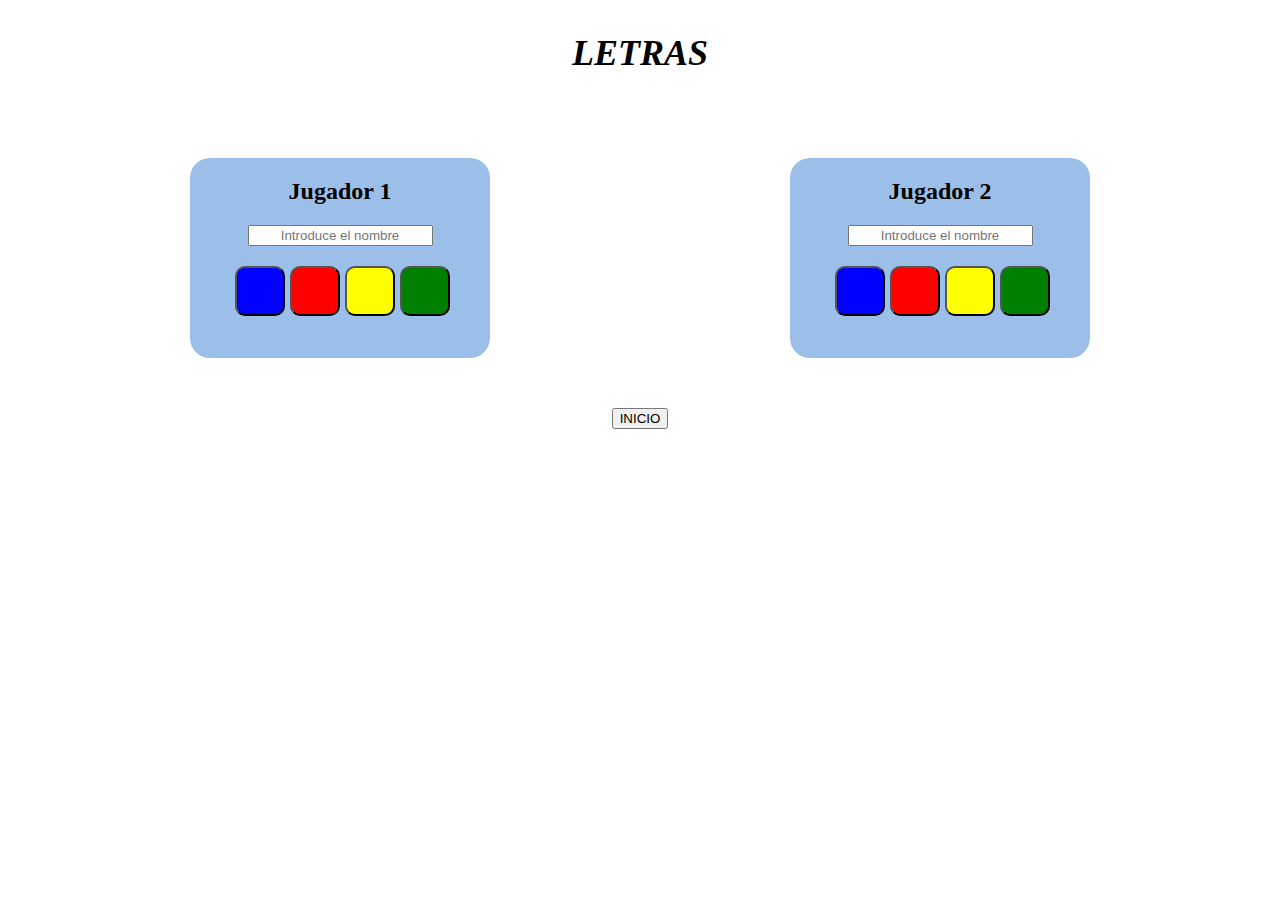
==== index.html @ 9319f1f1 "Fondo pantalla incio actualizado" ====
<!DOCTYPE html>
<html lang="es">
<head>
    <meta charset="UTF-8">
    <meta name="viewport" content="width=device-width, initial-scale=1.0">

    <title>Document</title>
    
    <link rel="stylesheet" href="css/styles.css">
    <link rel="stylesheet" href="css/index.css">
    <script src="js/scripts.js"></script>
    <script src="js/Pruebas.js"></script>
</head>
<body>
    <div id="cuerpo">
    <div id="titulo">
        <div><h1 class="letra">L</h1></div>
        <div><h1 class="letra">E</h1></div>
        <div><h1 class="letra">T</h1></div>
        <div><h1 class="letra">R</h1></div>
        <div><h1 class="letra">A</h1></div>
        <div><h1 class="letra">S</h1></div>
    </div>

    <div id="jugadores">
        <div class="Ju">
            <form class="centrar">
                <h2>Jugador 1</h2>
                <input type="text" name="nombre" placeholder="Introduce el nombre"> 
                <div id="c1" class="colores">
                <input type="button" name="blue" class="color">
                <input type="button" name="red" class="color">
                <input type="button" name="yellow" class="color">
                <input type="button" name="green" class="color">
                </div>
            </form>
        </div>

        <div id="espacio">   </div>

        <div class="Ju">
            <form  class="centrar">
               <h2>Jugador 2</h2> 
               <input type="text" name="nombre" placeholder="Introduce el nombre"> 
               <div id="c2" class="colores">
                <input type="button" name="blue" class="color">
                <input type="button" name="red" class="color">
                <input type="button" name="yellow" class="color">
                <input type="button" name="green" class="color">
                </div>
            </form>
        </div>
    </div>
    <div id="pie">
        <input type="button" name="inicio" id="inicio" value="INICIO"> 
    </div>
    </div>
</body>
</html>
---- css/index.css ----
#cuerpo{
    display: flex;
    justify-content: center;
    align-items: center;
    flex-wrap: wrap;
}
/* LETRAS */
#titulo{
    width: 100%;
    height: 50px;
    display: flex;
    justify-content: center;
}

/* Tamaño y fuente del Titulo*/
.letra{
    font:oblique bold 225% cursive ;
}

/* Cuadrados de jugadores*/
#jugadores{
    margin-top: 100px;
    width: 100%; 
    height: auto;
    display: flex;
    justify-content: center;
    flex-wrap: wrap;
}

.Ju{
    background-color: rgb(155, 191, 233);
    width: 300px;
    height: 200px;
    border-radius: 20px;
}

input::placeholder{ /* Dejar centrado el texto del placeholder*/
    text-align: center;
 }

 /* Cuadrado invisible entre jugadores*/
#espacio{
    width: 300px;
    height: 100px;
    background-color: transparent;
}

.centrar{
    display: flex;
    align-items: center;
    flex-wrap: wrap;
    flex-direction: column;
}

/* Botones de colores*/
.colores{
    margin-top: 10px;
    display: flex;
    flex-wrap: wrap;
}

.color{
    margin-left: 5px;
    width: 50px; 
    height: 50px; 
    border-radius: 10px;
    margin-top: 10px;
}

/* Colores de los botones*/
input[name="blue"]{
    background-color: blue;
}
input[name="red"]{
    background-color: red;
}
input[name="yellow"]{
    background-color: yellow;
}
input[name="green"]{
    background-color: green;
}

/* Donde esta el botón de inicio*/
#pie{
    width: 100%;
    display: flex;
    justify-content: center;
    margin-top: 50px;
}

@media only screen and (max-width: 915px) { /* espacio */
    #espacio {
      width: 900px;
    }
}
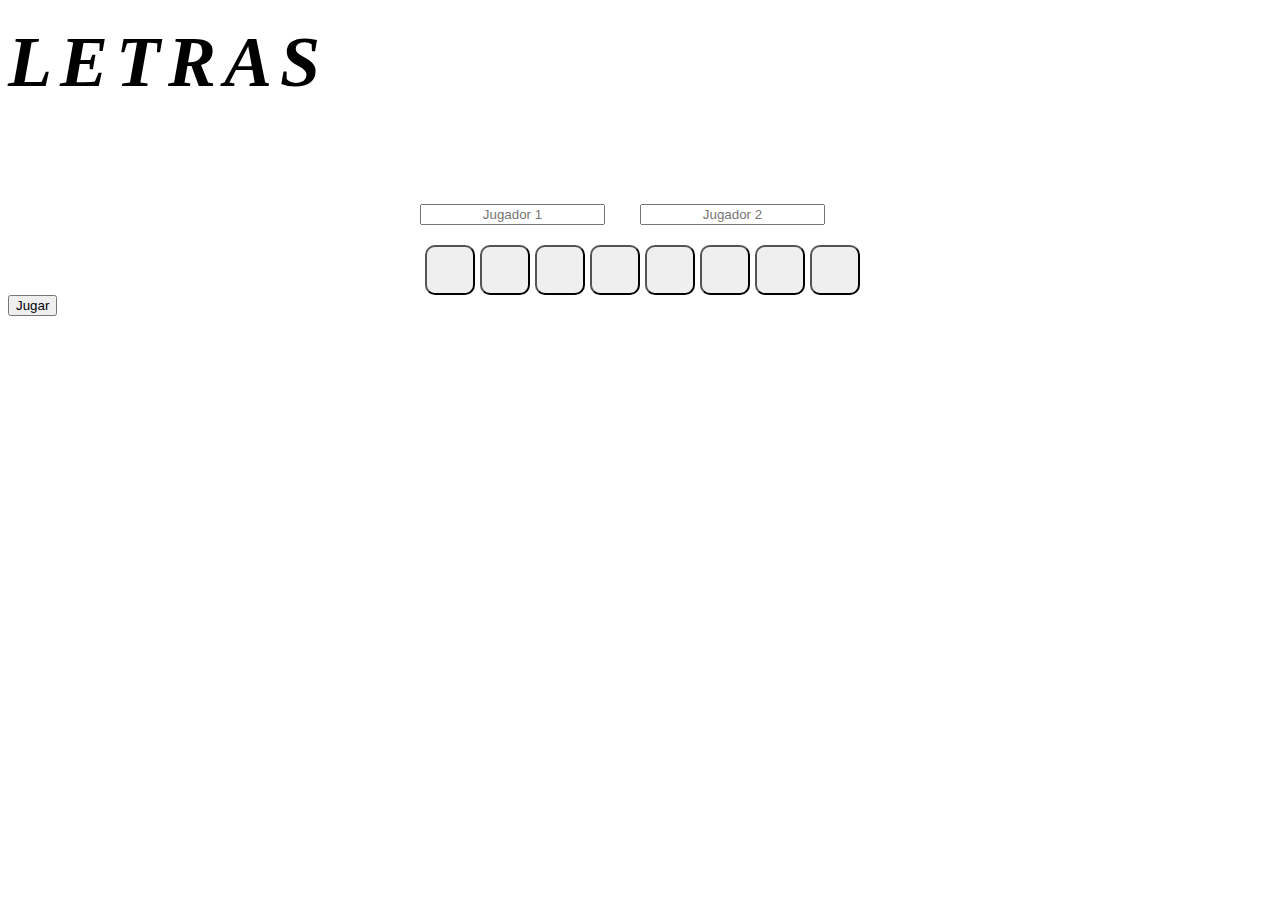
==== commit 181c7135: "Cambio de colores de Inicio" ====
--- a/index.html
+++ b/index.html
@@ -3,57 +3,49 @@
 <head>
     <meta charset="UTF-8">
     <meta name="viewport" content="width=device-width, initial-scale=1.0">
-
-    <title>Document</title>
+    <title>Letras</title>
     
     <link rel="stylesheet" href="css/styles.css">
     <link rel="stylesheet" href="css/index.css">
     <script src="js/scripts.js"></script>
-    <script src="js/Pruebas.js"></script>
+    <script src="js/index.js"></script>
 </head>
 <body>
-    <div id="cuerpo">
-    <div id="titulo">
-        <div><h1 class="letra">L</h1></div>
-        <div><h1 class="letra">E</h1></div>
-        <div><h1 class="letra">T</h1></div>
-        <div><h1 class="letra">R</h1></div>
-        <div><h1 class="letra">A</h1></div>
-        <div><h1 class="letra">S</h1></div>
+    <h1>
+        <span class="letra">L</span>
+        <span class="letra">E</span>
+        <span class="letra">T</span>
+        <span class="letra">R</span>
+        <span class="letra">A</span>
+        <span class="letra">S</span>
+    </h1>
+
+    <div id="jugadores">
+        <div class="jugador">
+            <!-- <h2>Jugador 1</h2> -->
+            <input type="text" id="nombreJ1" name="nombre" placeholder="Jugador 1" maxlength="16">
+            <div class="colores">
+                <input type="button" name="#255DF8" class="color" onclick="cambiarFondo(event,0)">
+                <input type="button" name="#FF00FF" class="color" onclick="cambiarFondo(event,0)">
+                <input type="button" name="#F2FF2A " class="color" onclick="cambiarFondo(event,0)">
+                <input type="button" name="#009846" class="color" onclick="cambiarFondo(event,0)">
+            </div>
+        </div>
+
+        <div class="jugador">
+            <!-- <h2>Jugador 2</h2>  -->
+            <input type="text" id="nombreJ2" name="nombre" placeholder="Jugador 2" maxlength="16"> 
+            <div class="colores">
+                <input type="button" name="#255DF8" class="color" onclick="cambiarFondo(event,1)">
+                <input type="button" name="#FF00FF" class="color" onclick="cambiarFondo(event,1)">
+                <input type="button" name="#F2FF2A   " class="color" onclick="cambiarFondo(event,1)">
+                <input type="button" name="#009846" class="color" onclick="cambiarFondo(event,1)">
+            </div>
+        </div>
     </div>
 
-    <div id="jugadores">
-        <div class="Ju">
-            <form class="centrar">
-                <h2>Jugador 1</h2>
-                <input type="text" name="nombre" placeholder="Introduce el nombre"> 
-                <div id="c1" class="colores">
-                <input type="button" name="blue" class="color">
-                <input type="button" name="red" class="color">
-                <input type="button" name="yellow" class="color">
-                <input type="button" name="green" class="color">
-                </div>
-            </form>
-        </div>
-
-        <div id="espacio">   </div>
-
-        <div class="Ju">
-            <form  class="centrar">
-               <h2>Jugador 2</h2> 
-               <input type="text" name="nombre" placeholder="Introduce el nombre"> 
-               <div id="c2" class="colores">
-                <input type="button" name="blue" class="color">
-                <input type="button" name="red" class="color">
-                <input type="button" name="yellow" class="color">
-                <input type="button" name="green" class="color">
-                </div>
-            </form>
-        </div>
-    </div>
-    <div id="pie">
-        <input type="button" name="inicio" id="inicio" value="INICIO"> 
-    </div>
-    </div>
+    <footer>
+        <input type="button" value="Jugar" onclick="continuarElegirPalabra()"> 
+    </footer>
 </body>
-</html>
+</html>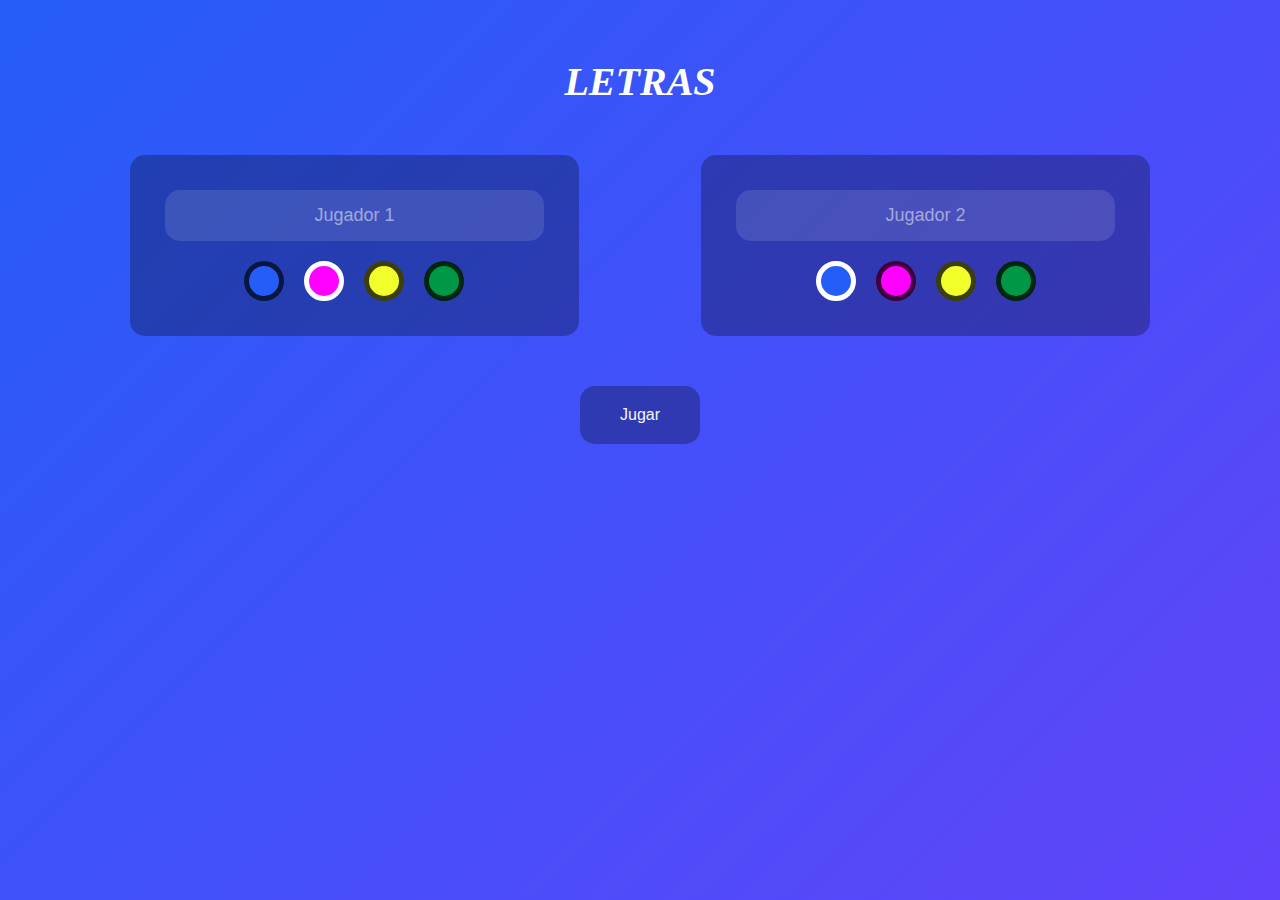
==== commit 46d0aa81: "Index: ver colores seleccionados" ====
--- a/index.html
+++ b/index.html
@@ -27,7 +27,7 @@
             <div class="colores">
                 <input type="button" name="#255DF8" class="color" onclick="cambiarFondo(event,0)">
                 <input type="button" name="#FF00FF" class="color" onclick="cambiarFondo(event,0)">
-                <input type="button" name="#F2FF2A " class="color" onclick="cambiarFondo(event,0)">
+                <input type="button" name="#F2FF2A" class="color" onclick="cambiarFondo(event,0)">
                 <input type="button" name="#009846" class="color" onclick="cambiarFondo(event,0)">
             </div>
         </div>
@@ -38,14 +38,14 @@
             <div class="colores">
                 <input type="button" name="#255DF8" class="color" onclick="cambiarFondo(event,1)">
                 <input type="button" name="#FF00FF" class="color" onclick="cambiarFondo(event,1)">
-                <input type="button" name="#F2FF2A   " class="color" onclick="cambiarFondo(event,1)">
+                <input type="button" name="#F2FF2A" class="color" onclick="cambiarFondo(event,1)">
                 <input type="button" name="#009846" class="color" onclick="cambiarFondo(event,1)">
             </div>
         </div>
     </div>
 
     <footer>
-        <input type="button" value="Jugar" onclick="continuarElegirPalabra()"> 
+        <input type="button" value="Jugar" class="dark" onclick="continuarElegirPalabra()"> 
     </footer>
 </body>
 </html>--- a/css/styles.css
+++ b/css/styles.css
@@ -0,0 +1,39 @@
+body{
+    font-family: monospace;
+    background-size: 450% 450%;
+    animation: gradient 15s ease infinite;
+}
+@keyframes gradient {
+	0% {
+		background-position: 0% 50%;
+	}
+	50% {
+		background-position: 100% 50%;
+	}
+	100% {
+		background-position: 0% 50%;
+	}
+}
+input[type=button].dark{
+    color: whitesmoke;
+    cursor: pointer;
+    background: rgba(0, 0, 0, 0.282);
+    padding: 20px 40px;
+    transition: 0.3s;
+	border: none;
+    text-align: center;
+    border-radius: 15px;
+	margin: 0px 10px 20px 10px;
+    font-size: 16px;
+}
+
+button, input[type=button].dark:hover{
+    color: #abc;
+    background: rgba(0, 0, 0, 0.753);
+}
+
+@media only screen and (max-width: 768px) {
+	input[type=button].dark{
+        width: 90%;
+    }
+}--- a/css/index.css
+++ b/css/index.css
@@ -1,96 +1,108 @@
-#cuerpo{
+body{
     display: flex;
     justify-content: center;
     align-items: center;
     flex-wrap: wrap;
 }
-/* LETRAS */
-#titulo{
-    width: 100%;
-    height: 50px;
+
+/* Título letras */
+h1{
     display: flex;
     justify-content: center;
+    margin: 50px 0px;
+}
+h1 > .letra{
+    color: white;
+    font: oblique bold 125% cursive ;
 }
 
-/* Tamaño y fuente del Titulo*/
-.letra{
-    font:oblique bold 225% cursive ;
-}
-
-/* Cuadrados de jugadores*/
+/* Cuadrados de jugadores */
 #jugadores{
-    margin-top: 100px;
-    width: 100%; 
+    width: 100%;
     height: auto;
     display: flex;
-    justify-content: center;
+    justify-content: space-evenly;
     flex-wrap: wrap;
 }
+#jugadores > .jugador{
+    width: 30%;
+    padding: 35px;
+    background-color: rgba(0, 0, 0, 0.282);
+    border-radius: 15px;
 
-.Ju{
-    background-color: rgb(155, 191, 233);
-    width: 300px;
-    height: 200px;
-    border-radius: 20px;
-}
-
-input::placeholder{ /* Dejar centrado el texto del placeholder*/
-    text-align: center;
- }
-
- /* Cuadrado invisible entre jugadores*/
-#espacio{
-    width: 300px;
-    height: 100px;
-    background-color: transparent;
-}
-
-.centrar{
     display: flex;
     align-items: center;
     flex-wrap: wrap;
     flex-direction: column;
 }
+#jugadores > .jugador > h2{
+    color: rgba(255, 255, 255, 0.8);
+    font-size: 1.25em;
+}
+input{
+    border: none;
+    text-align: center;
+    border-radius: 15px;
+}
+#jugadores > .jugador > input{
+    width: 100%;
+    padding: 15px 0px;
+    font-size: 18px;
+    background: rgba(255, 255, 255, 0.118);
+    color: rgba(255, 255, 255, 0.8);
+}
+input::placeholder{ 
+    text-align: center;
+    color: rgba(255, 255, 255, 0.5);
+}
 
 /* Botones de colores*/
 .colores{
     margin-top: 10px;
+    /* margin-bottom: 17px; */
     display: flex;
-    flex-wrap: wrap;
+}
+.color{
+    background: #444;
+    border-width: 5px;
+    border-color: rgba(0, 0, 0, 0.753);
+    border-style: solid;
+    
+    margin: 0px 10px;
+    width: 40px;
+    height: 40px; 
+    border-radius: 30px;
+    margin-top: 10px;
+    transition: 0.2s;
+}
+.color:hover{
+    cursor: pointer;
+    border-width: 2px;
+    box-shadow: 0px 0px 5px black;
 }
 
-.color{
-    margin-left: 5px;
-    width: 50px; 
-    height: 50px; 
-    border-radius: 10px;
-    margin-top: 10px;
-}
-
-/* Colores de los botones*/
-input[name="blue"]{
-    background-color: blue;
-}
-input[name="red"]{
-    background-color: red;
-}
-input[name="yellow"]{
-    background-color: yellow;
-}
-input[name="green"]{
-    background-color: green;
-}
-
-/* Donde esta el botón de inicio*/
-#pie{
-    width: 100%;
+/* Pie de página*/
+footer{
     display: flex;
     justify-content: center;
     margin-top: 50px;
 }
 
-@media only screen and (max-width: 915px) { /* espacio */
-    #espacio {
-      width: 900px;
+@media only screen and (max-width: 768px) {
+    body{
+        margin: 0px;
+    }
+    #jugadores > .jugador{
+        width: 100%;
+        border-radius: 0px;
+    }
+    #jugadores > .jugador:nth-child(1){
+        margin-bottom: 40px;
+    }
+    .colores{
+        flex-wrap: wrap;
+    }
+    footer{
+        width: 90%;
     }
 }
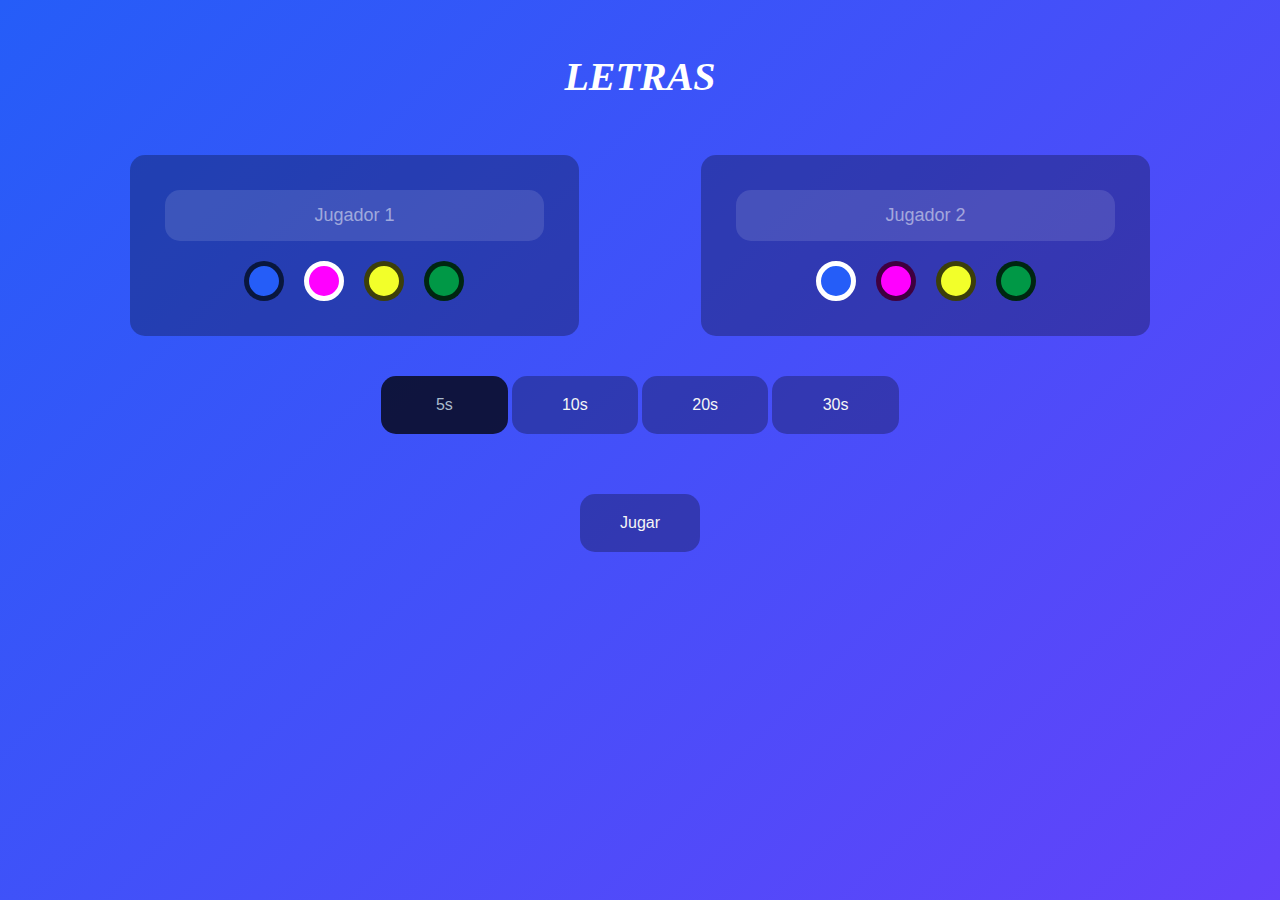
==== commit a39a3ce1: "Botones de tiempo en el index" ====
--- a/index.html
+++ b/index.html
@@ -9,8 +9,11 @@
     <link rel="stylesheet" href="css/index.css">
     <script src="js/scripts.js"></script>
     <script src="js/index.js"></script>
+    <!-- <audio src="./sonidos/Caketown 1.mp3" autoplay loop preload="auto"></audio> -->
+    
 </head>
 <body>
+    <audio id="botonSonido"></audio>
     <h1>
         <span class="letra">L</span>
         <span class="letra">E</span>
@@ -22,7 +25,6 @@
 
     <div id="jugadores">
         <div class="jugador">
-            <!-- <h2>Jugador 1</h2> -->
             <input type="text" id="nombreJ1" name="nombre" placeholder="Jugador 1" maxlength="16">
             <div class="colores">
                 <input type="button" name="#255DF8" class="color" onclick="cambiarFondo(event,0)">
@@ -33,7 +35,6 @@
         </div>
 
         <div class="jugador">
-            <!-- <h2>Jugador 2</h2>  -->
             <input type="text" id="nombreJ2" name="nombre" placeholder="Jugador 2" maxlength="16"> 
             <div class="colores">
                 <input type="button" name="#255DF8" class="color" onclick="cambiarFondo(event,1)">
@@ -43,7 +44,12 @@
             </div>
         </div>
     </div>
-
+    <div id="tiempo">
+        <button class="selected">5s</button>
+        <button class="dark">10s</button>
+        <button class="dark">20s</button>
+        <button class="dark">30s</button>
+    </div>
     <footer>
         <input type="button" value="Jugar" class="dark" onclick="continuarElegirPalabra()"> 
     </footer>
--- a/css/styles.css
+++ b/css/styles.css
@@ -1,7 +1,8 @@
 body{
     font-family: monospace;
-    background-size: 450% 450%;
+    background-size: 350% 350%;
     animation: gradient 15s ease infinite;
+    background-attachment: fixed;
 }
 @keyframes gradient {
 	0% {
@@ -14,7 +15,7 @@
 		background-position: 0% 50%;
 	}
 }
-input[type=button].dark{
+button.dark, input[type=button].dark{
     color: whitesmoke;
     cursor: pointer;
     background: rgba(0, 0, 0, 0.282);
@@ -27,7 +28,7 @@
     font-size: 16px;
 }
 
-button, input[type=button].dark:hover{
+button.dark:hover, input[type=button].dark:hover{
     color: #abc;
     background: rgba(0, 0, 0, 0.753);
 }
@@ -36,4 +37,96 @@
 	input[type=button].dark{
         width: 90%;
     }
-}+}
+
+/* Burbujas */
+
+.burbuja{
+    background-color: #fff;
+    opacity: 0;
+    border-radius: 50%;
+
+    position: absolute;
+    bottom: 0;
+
+    animation: burbujas 3s infinite;
+    z-index: -1;
+}
+
+@keyframes burbujas {
+    0%{
+        bottom: 0;
+        opacity: 0;
+    }
+    50%{
+        opacity: .1;
+    }
+    100%{
+        bottom: 100vh;
+        opacity: 0;
+    }
+}
+
+.burbuja:nth-child(1){
+    width: 80px;
+    height: 80px;
+    left: 5%;
+    animation-duration: 6s;
+    animation-delay: 3s;
+}
+
+.burbuja:nth-child(2){
+    width: 100px;
+    height: 100px;
+    left: 35%;
+    animation-duration: 6s;
+    animation-delay: 5s;
+}
+
+.burbuja:nth-child(3){
+    width: 20px;
+    height: 20px;
+    left: 15%;
+    animation-duration: 3s;
+    animation-delay: 7s;
+}
+
+.burbuja:nth-child(4){
+    width: 6vw;
+    height: 6vw;
+    left: 85%;
+    animation-duration: 12s;
+    animation-delay: 3s;
+}
+
+.burbuja:nth-child(5){
+    width: 70px;
+    height: 70px;
+    left: 20%;
+    animation-duration: 6s;
+    animation-delay: 1s;
+}
+
+.burbuja:nth-child(6){
+    width: 20px;
+    height: 20px;
+    left: 50%;
+    animation-duration: 8s;
+    animation-delay: 5s;
+}
+
+.burbuja:nth-child(7){
+    width: 35px;
+    height: 35px;
+    left: 75%;
+    animation-duration: 6s;
+    animation-delay: 2s;
+}
+
+.burbuja:nth-child(8){
+    width: 70px;
+    height: 70px;
+    left: 54%;
+    animation-duration: 10s;
+    animation-delay: 5s;
+}
--- a/css/index.css
+++ b/css/index.css
@@ -14,7 +14,35 @@
 h1 > .letra{
     color: white;
     font: oblique bold 125% cursive ;
+    animation: move 4s infinite ease-in-out;
+    transform: translate(0, -5px);
 }
+/* Animación de las letras*/
+@keyframes move {
+    0% {
+        transform: translate(0, -5px);
+    }
+
+    50% {
+        transform: translate(0, 5px);
+    }
+
+    100% {
+        transform: translate(0, -5px);
+
+    } 
+}
+.letra:nth-child(1) {animation-delay: 0s;}
+
+.letra:nth-child(2) {animation-delay: 1s;}
+
+.letra:nth-child(3) {animation-delay: 2s;}
+
+.letra:nth-child(4) {animation-delay: 3s;}
+
+.letra:nth-child(5) {animation-delay: 4s;}
+
+.letra:nth-child(6) {animation-delay: 5s;}
 
 /* Cuadrados de jugadores */
 #jugadores{
@@ -35,16 +63,33 @@
     flex-wrap: wrap;
     flex-direction: column;
 }
-#jugadores > .jugador > h2{
+h2{
+    color: rgba(0, 0, 0, 0.5);
+    text-align: center;
+    font-size: 30px;
+    width: 80%;
+    padding: 0px 10%;
+}
+h4{
+    margin: 0px;
+    color: rgba(0, 0, 0, 0.5);
+    font-size: 1.75em;
+    text-align: center;
+}
+h3{
     color: rgba(255, 255, 255, 0.8);
-    font-size: 1.25em;
+    font-size: 30px;
+}
+.jugador > input[type=button]{
+    width: 100%;
+    margin: 5px 0px 5px 0px;
 }
 input{
     border: none;
     text-align: center;
     border-radius: 15px;
 }
-#jugadores > .jugador > input{
+#jugadores > .jugador > input[type=text]{
     width: 100%;
     padding: 15px 0px;
     font-size: 18px;
@@ -106,3 +151,41 @@
         width: 90%;
     }
 }
+
+/* Botones tiempo */
+
+#tiempo{
+    width: 100%;
+    display: flex;
+    justify-content: center;
+    align-items: center;
+    flex-wrap: wrap;
+    margin-top: 40px;
+}
+
+#tiempo .dark{
+    margin-right: 2px;
+    margin-left: 2px;
+    width:10%;
+    display: flex;
+    justify-content: center;
+    align-items: center;
+    margin-bottom: 10px;
+}
+
+.selected{
+    width: 10%;
+    color: #abc;
+    background: rgba(0, 0, 0, 0.753);
+    cursor: pointer;
+    padding: 20px 40px;
+    transition: 0.3s;
+	border: none;
+    border-radius: 15px;
+    font-size: 16px;
+    margin-right: 2px;
+    margin-left: 2px;
+    display: flex;
+    justify-content: center;
+    margin-bottom: 10px;
+}